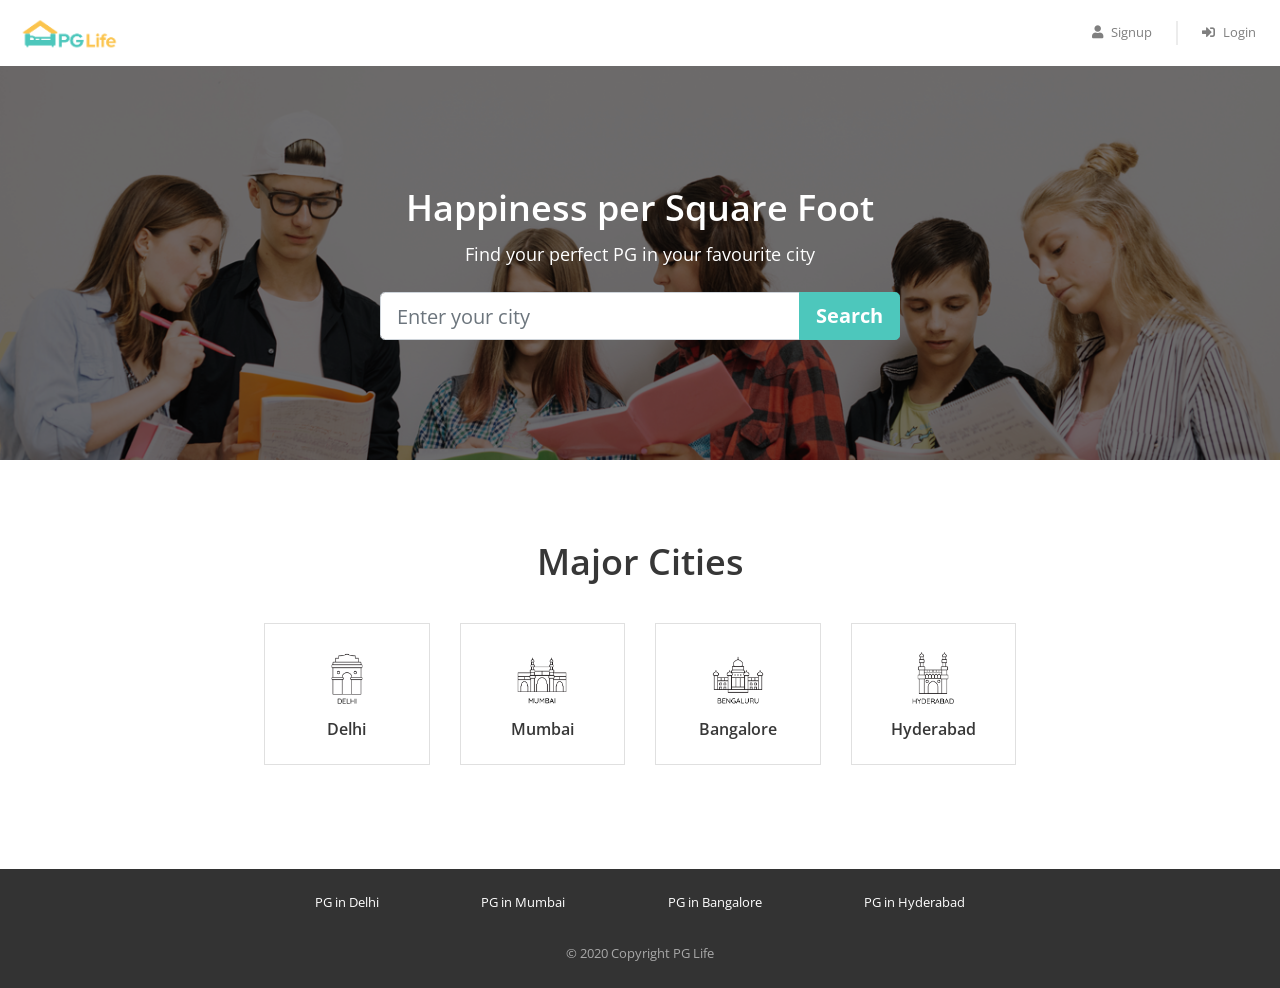
==== index.html @ 8e5e601c "home page added" ====
<!DOCTYPE html>
<html lang="en">

<head>
    <meta name="viewport" content="width=device-width, initial-scale=1">
    <title>PG Life</title>
    <link rel="shortcut icon" href="favicon.ico" type="image/x-icon">
    <link href="css/bootstrap.min.css" rel="stylesheet" />
    <link href="https://use.fontawesome.com/releases/v5.11.2/css/all.css" rel="stylesheet" />
    <link href="https://fonts.googleapis.com/css2?family=Open+Sans:ital,wght@0,300;0,400;0,600;0,700;0,800;1,300;1,400;1,600;1,700;1,800&display=swap" rel="stylesheet" />
    <link href="css/common.css" rel="stylesheet" />
    <link href="css/home.css" rel="stylesheet" />
</head>

<body>

    <div class="header sticky-top">
        <nav class="navbar navbar-expand-md navbar-light">
            <a class="navbar-brand" href="index.html">
                <img src="img/logo.png" />
            </a>
            <button class="navbar-toggler" type="button" data-toggle="collapse" data-target="#my-navbar">
                <span class="navbar-toggler-icon"></span>
            </button>

            <div class="collapse navbar-collapse justify-content-end" id="my-navbar">
                <ul class="navbar-nav">
                    <li class="nav-item">
                        <a class="nav-link" href="#" data-toggle="modal" data-target="#signup-modal">
                            <i class="fas fa-user"></i>Signup
                        </a>
                    </li>
                    <div class="nav-vl"></div>
                    <li class="nav-item">
                        <a class="nav-link" href="#" data-toggle="modal" data-target="#login-modal">
                            <i class="fas fa-sign-in-alt"></i>Login
                        </a>
                    </li>
                </ul>
            </div>
        </nav>
    </div>

    <div class="home-search">
        <div class="container text-center">
            <h1 class="white">Happiness per Square Foot</h1>
            <p class="white">Find your perfect PG in your favourite city</p>

            <form class="search-form mt-4">
                <div class="input-group input-group-lg">
                    <input type="text" class="form-control" placeholder="Enter your city">
                    <div class="input-group-append">
                        <button class="btn btn-primary" type="submit">Search</button>
                    </div>
                </div>
            </form>
        </div>
    </div>

    <div class="page-container">
        <h1 class="text-center">Major Cities</h1>

        <div class="row text-center">
            <div class="col-md-3 col-6 mb-4">
                <div class="city-card">
                    <img src="img/delhi.png" />
                    <h5>Delhi</h5>
                </div>
            </div>

            <div class="col-md-3 col-6 mb-4">
                <div class="city-card">
                    <img src="img/mumbai.png" />
                    <h5>Mumbai</h5>
                </div>
            </div>

            <div class="col-md-3 col-6 mb-4">
                <div class="city-card">
                    <img src="img/bangalore.png" />
                    <h5>Bangalore</h5>
                </div>
            </div>

            <div class="col-md-3 col-6 mb-4">
                <div class="city-card">
                    <img src="img/hyderabad.png" />
                    <h5>Hyderabad</h5>
                </div>
            </div>
        </div>
    </div>

    <div class="modal fade" id="signup-modal" tabindex="-1" role="dialog" aria-labelledby="signup-heading" aria-hidden="true">
        <div class="modal-dialog" role="document">
            <div class="modal-content">
                <div class="modal-header">
                    <h5 class="modal-title" id="signup-heading">Signup with PGLife</h5>
                    <button type="button" class="close" data-dismiss="modal">
                        <span>&times;</span>
                    </button>
                </div>

                <div class="modal-body">
                    <form class="form">
                        <div class="input-group form-group">
                            <div class="input-group-prepend">
                                <span class="input-group-text"><i class="fas fa-user"></i></span>
                            </div>
                            <input type="text" class="form-control" placeholder="Full Name" required>
                        </div>

                        <div class="input-group form-group">
                            <div class="input-group-prepend">
                                <span class="input-group-text"><i class="fas fa-phone-alt"></i></span>
                            </div>
                            <input type="text" class="form-control" placeholder="Phone Number" required>
                        </div>

                        <div class="input-group form-group">
                            <div class="input-group-prepend">
                                <span class="input-group-text"><i class="fas fa-envelope"></i></span>
                            </div>
                            <input type="email" class="form-control" placeholder="Email" required>
                        </div>

                        <div class="input-group form-group">
                            <div class="input-group-prepend">
                                <span class="input-group-text"><i class="fas fa-lock"></i></span>
                            </div>
                            <input type="password" class="form-control" placeholder="Password" required>
                        </div>

                        <div class="form-group">
                            <button type="submit" class="btn btn-block btn-primary">Create Account</button>
                        </div>
                    </form>
                </div>

                <div class="modal-footer">
                    <span>Already have an account?
                        <a href="#" data-dismiss="modal" data-toggle="modal" data-target="#login-modal">Login</a>
                    </span>
                </div>
            </div>
        </div>
    </div>

    <div class="modal fade" id="login-modal" tabindex="-1" role="dialog" aria-hidden="true">
        <div class="modal-dialog modal-dialog-centered">
            <div class="modal-content">
                <div class="modal-header">
                    <h5 class="modal-title">Login with PGLife</h5>
                    <button type="button" class="close" data-dismiss="modal">
                        <span>&times;</span>
                    </button>
                </div>

                <div class="modal-body">
                    <form class="form">
                        <div class="input-group form-group">
                            <div class="input-group-prepend">
                                <span class="input-group-text"><i class="fas fa-user"></i></span>
                            </div>
                            <input type="email" class="form-control" placeholder="Email" required>
                        </div>

                        <div class="input-group form-group">
                            <div class="input-group-prepend">
                                <span class="input-group-text"><i class="fas fa-lock"></i></span>
                            </div>
                            <input type="password" class="form-control" placeholder="Password" required>
                        </div>

                        <div class="form-group">
                            <button type="submit" class="btn btn-block btn-primary">Login</button>
                        </div>
                    </form>
                </div>

                <div class="modal-footer">
                    <span>
                        <a href="#" data-dismiss="modal" data-toggle="modal" data-target="#signup-modal">Click here</a>
                        to register
                    </span>
                </div>
            </div>
        </div>
    </div>

    <div class="footer">
        <div class="page-container footer-container">
            <div class="footer-cities">
                <div class="footer-city"><a href="property_list.html">PG in Delhi</a></div>
                <div class="footer-city"><a href="property_list.html">PG in Mumbai</a></div>
                <div class="footer-city"><a href="property_list.html">PG in Bangalore</a></div>
                <div class="footer-city"><a href="property_list.html">PG in Hyderabad</a></div>
            </div>
            <div class="footer-copyright">© 2020 Copyright PG Life</div>
        </div>
    </div>

    <script src="js/jquery.js"></script>
    <script src="js/bootstrap.min.js"></script>

</body>
</html>
---- css/common.css ----
* {
    box-sizing: border-box;
    font-family: 'Open Sans', sans-serif;
}

body {
    color: #373737;
    font-size: 16px;
    position: relative;
}

h1,
h2,
h3,
h4,
h5,
h6 {
    font-weight: 600;
}

h1 {
    font-size: 36px;
    margin-bottom: 40px;
}

@media (max-width: 768px) {
    h1 {
        font-size: 28px;
    }
}

h3 {
    font-size: 24px;
    margin-bottom: 12px;
}

h5 {
    font-size: 16px;
    margin-bottom: 10px;
}

.btn-primary,
.btn-warning,
.btn-danger {
    color: white;
    font-weight: bold;
}

.input-group .input-group-text i {
    width: 14px;
}

input[type="radio"] {
    position: relative;
    top: 1px;
}

.breadcrumb {
    background-color: #e5e3e8;
    font-size: 13px;
    border-radius: 0px;
    margin-bottom: 0px;
}

.container {
    max-width: 920px;
    padding: 0px 20px;
}

.page-container {
    max-width: 800px;
    padding: 80px 24px;
    margin: auto;
}

@media (max-width: 768px) {
    .page-container {
        padding: 64px 24px;
    }
}

.white {
    color: #ffffff;
}

#loading {
    display: none;
    background-color: #666666;
    background-image: url("../img/progress_spinner.gif");
    background-repeat: no-repeat;
    background-position: center;
    opacity: 0.4;
    position: fixed;
    top: 0px;
    right: 0px;
    width: 100%;
    height: 100%;
    z-index: 10000000;
}

/* Login Modal */
#login-modal .modal-dialog {
    width: 350px;
    margin: auto;
}

.modal-footer {
    background-color: #f4f4f4;
    justify-content: center;
}

/* Header */
.header {
    background-color: white;
    font-size: 13px;
}

.header .navbar .navbar-brand img {
    height: 40px;
}

.header .navbar .nav-item i {
    margin-right: 8px;
}

.header .nav-vl {
    border-left: 2px solid #d6d6d678;
    height: 24px;
    margin: auto 16px;
    display: block;
}

@media(max-width:768px) {
    .header .nav-vl {
        display: none;
    }
}

.header .nav-name {
    font-weight: bold;
    margin: auto 16px;
}

@media(max-width:768px) {
    .header .nav-name {
        margin: 8px 0px
    }
}

/* Footer */
.footer {
    background-color: #333333;
    font-size: 13px;
}

.footer-container {
    padding: 24px;
}

.footer-cities {
    display: flex;
    flex-wrap: wrap;
    justify-content: space-around;
}

.footer-city {
    margin-bottom: 8px;
    text-align: center;
}

@media(max-width:768px) {
    .footer-city {
        width: 100%;
    }
}

.footer-city a {
    color: #ffffff;
}

.footer-copyright {
    color: #a9a9a9;
    text-align: center;
    padding-top: 24px;
}
---- css/home.css ----
.home-search {
    background-image: linear-gradient(rgba(0, 0, 0, 0.55), rgba(0, 0, 0, 0.55)), url("../img/bg.png");
    background-size: cover;
    background-position: center;
    padding: 120px 0;
}

.home-search h1 {
    font-size: 36px;
    margin-bottom: 12px;
}

.home-search p {
    font-size: 18px;
    margin-bottom: 24px;
}

.search-form {
    max-width: 520px;
    margin: auto;
}

.city-card {
    padding: 24px 12px;
    border: 1px solid #e0e0e0;
    cursor: pointer;
    transition: 0.3s;
}

.city-card img {
    height: 60px;
    margin-bottom: 12px;
}

.city-card h5 {
    margin-bottom: 0;
}

.city-card:hover {
    box-shadow: 0 0 12px rgba(0, 0, 0, 0.15);
    transform: translateY(-4px);
}
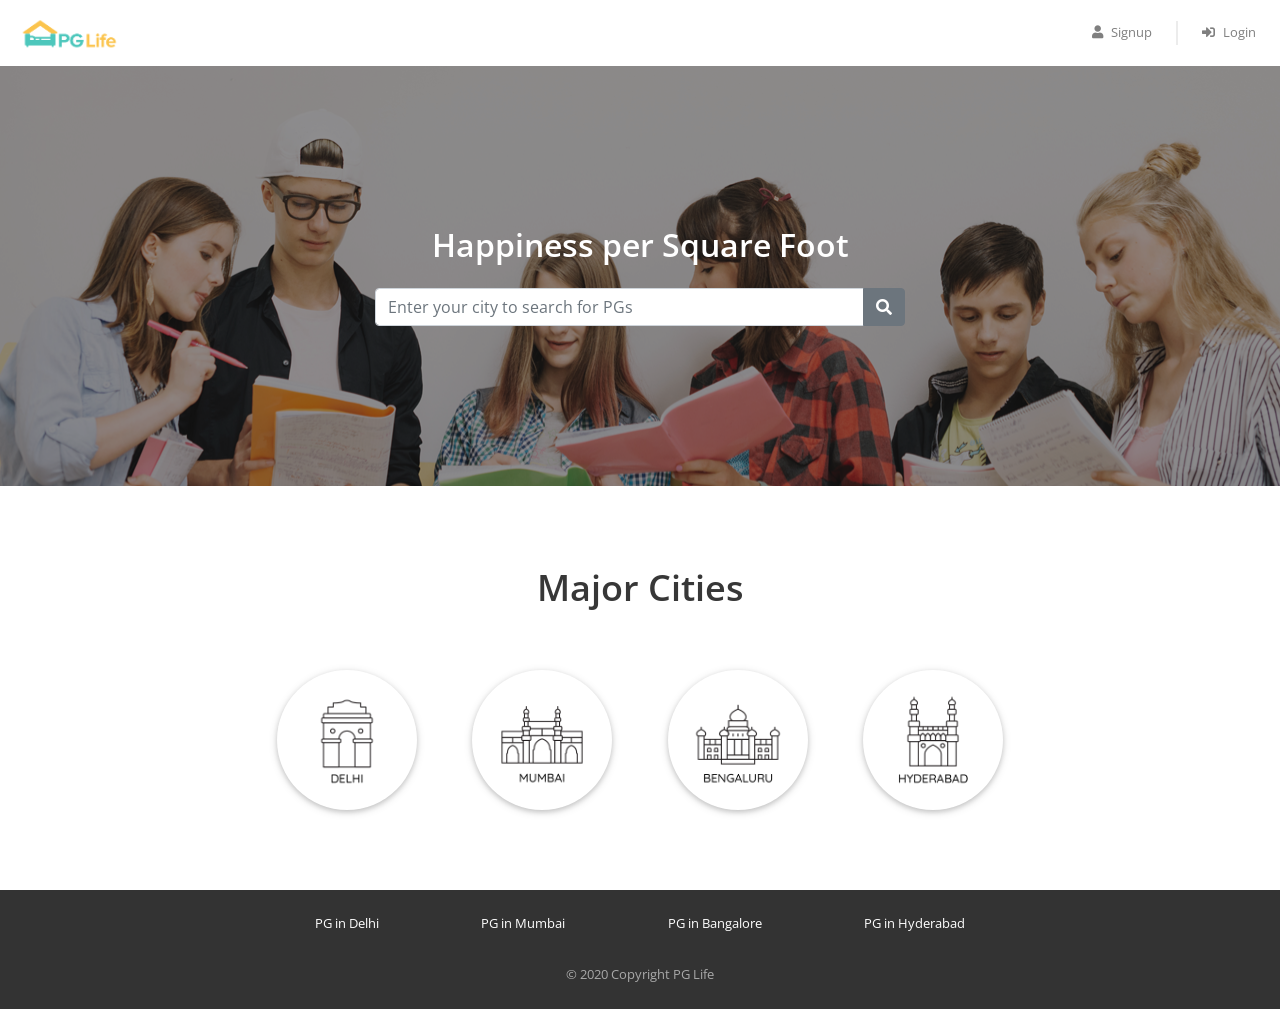
==== commit 1b709563: "home and dashboard updated" ====
--- a/index.html
+++ b/index.html
@@ -3,8 +3,8 @@
 
 <head>
     <meta name="viewport" content="width=device-width, initial-scale=1">
-    <title>PG Life</title>
-    <link rel="shortcut icon" href="favicon.ico" type="image/x-icon">
+    <title>Welcome | PG Life</title>
+
     <link href="css/bootstrap.min.css" rel="stylesheet" />
     <link href="https://use.fontawesome.com/releases/v5.11.2/css/all.css" rel="stylesheet" />
     <link href="https://fonts.googleapis.com/css2?family=Open+Sans:ital,wght@0,300;0,400;0,600;0,700;0,800;1,300;1,400;1,600;1,700;1,800&display=swap" rel="stylesheet" />
@@ -13,7 +13,6 @@
 </head>
 
 <body>
-
     <div class="header sticky-top">
         <nav class="navbar navbar-expand-md navbar-light">
             <a class="navbar-brand" href="index.html">
@@ -41,52 +40,59 @@
         </nav>
     </div>
 
-    <div class="home-search">
-        <div class="container text-center">
-            <h1 class="white">Happiness per Square Foot</h1>
-            <p class="white">Find your perfect PG in your favourite city</p>
-
-            <form class="search-form mt-4">
-                <div class="input-group input-group-lg">
-                    <input type="text" class="form-control" placeholder="Enter your city">
-                    <div class="input-group-append">
-                        <button class="btn btn-primary" type="submit">Search</button>
-                    </div>
-                </div>
-            </form>
-        </div>
+    <div id="loading">
+    </div>
+
+    <div class="banner-container">
+        <h2 class="white pb-3">Happiness per Square Foot</h2>
+
+        <form id="search-form">
+            <div class="input-group city-search">
+                <input type="text" class="form-control input-city" id='city' name='city' placeholder="Enter your city to search for PGs" />
+                <div class="input-group-append">
+                    <button type="submit" class="btn btn-secondary">
+                        <i class="fa fa-search"></i>
+                    </button>
+                </div>
+            </div>
+        </form>
     </div>
 
     <div class="page-container">
-        <h1 class="text-center">Major Cities</h1>
-
-        <div class="row text-center">
-            <div class="col-md-3 col-6 mb-4">
-                <div class="city-card">
-                    <img src="img/delhi.png" />
-                    <h5>Delhi</h5>
-                </div>
-            </div>
-
-            <div class="col-md-3 col-6 mb-4">
-                <div class="city-card">
-                    <img src="img/mumbai.png" />
-                    <h5>Mumbai</h5>
-                </div>
-            </div>
-
-            <div class="col-md-3 col-6 mb-4">
-                <div class="city-card">
-                    <img src="img/bangalore.png" />
-                    <h5>Bangalore</h5>
-                </div>
-            </div>
-
-            <div class="col-md-3 col-6 mb-4">
-                <div class="city-card">
-                    <img src="img/hyderabad.png" />
-                    <h5>Hyderabad</h5>
-                </div>
+        <h1 class="city-heading">
+            Major Cities
+        </h1>
+        <div class="row">
+            <div class="city-card-container col-md">
+                <a href="property_list.html">
+                    <div class="city-card rounded-circle">
+                        <img src="img/delhi.png" class="city-img" />
+                    </div>
+                </a>
+            </div>
+
+            <div class="city-card-container col-md">
+                <a href="property_list.html">
+                    <div class="city-card rounded-circle">
+                        <img src="img/mumbai.png" class="city-img" />
+                    </div>
+                </a>
+            </div>
+
+            <div class="city-card-container col-md">
+                <a href="property_list.html">
+                    <div class="city-card rounded-circle">
+                        <img src="img/bangalore.png" class="city-img" />
+                    </div>
+                </a>
+            </div>
+
+            <div class="city-card-container col-md">
+                <a href="property_list.html">
+                    <div class="city-card rounded-circle">
+                        <img src="img/hyderabad.png" class="city-img" />
+                    </div>
+                </a>
             </div>
         </div>
     </div>
@@ -96,39 +102,67 @@
             <div class="modal-content">
                 <div class="modal-header">
                     <h5 class="modal-title" id="signup-heading">Signup with PGLife</h5>
-                    <button type="button" class="close" data-dismiss="modal">
-                        <span>&times;</span>
+                    <button type="button" class="close" data-dismiss="modal" aria-label="Close">
+                        <span aria-hidden="true">&times;</span>
                     </button>
                 </div>
 
                 <div class="modal-body">
-                    <form class="form">
-                        <div class="input-group form-group">
-                            <div class="input-group-prepend">
-                                <span class="input-group-text"><i class="fas fa-user"></i></span>
-                            </div>
-                            <input type="text" class="form-control" placeholder="Full Name" required>
-                        </div>
-
-                        <div class="input-group form-group">
-                            <div class="input-group-prepend">
-                                <span class="input-group-text"><i class="fas fa-phone-alt"></i></span>
-                            </div>
-                            <input type="text" class="form-control" placeholder="Phone Number" required>
-                        </div>
-
-                        <div class="input-group form-group">
-                            <div class="input-group-prepend">
-                                <span class="input-group-text"><i class="fas fa-envelope"></i></span>
-                            </div>
-                            <input type="email" class="form-control" placeholder="Email" required>
-                        </div>
-
-                        <div class="input-group form-group">
-                            <div class="input-group-prepend">
-                                <span class="input-group-text"><i class="fas fa-lock"></i></span>
-                            </div>
-                            <input type="password" class="form-control" placeholder="Password" required>
+                    <form id="signup-form" class="form" role="form">
+                        <div class="input-group form-group">
+                            <div class="input-group-prepend">
+                                <span class="input-group-text">
+                                    <i class="fas fa-user"></i>
+                                </span>
+                            </div>
+                            <input type="text" class="form-control" name="full_name" placeholder="Full Name" maxlength="30" required>
+                        </div>
+
+                        <div class="input-group form-group">
+                            <div class="input-group-prepend">
+                                <span class="input-group-text">
+                                    <i class="fas fa-phone-alt"></i>
+                                </span>
+                            </div>
+                            <input type="text" class="form-control" name="phone" placeholder="Phone Number" maxlength="10" minlength="10" required>
+                        </div>
+
+                        <div class="input-group form-group">
+                            <div class="input-group-prepend">
+                                <span class="input-group-text">
+                                    <i class="fas fa-envelope"></i>
+                                </span>
+                            </div>
+                            <input type="email" class="form-control" name="email" placeholder="Email" required>
+                        </div>
+
+                        <div class="input-group form-group">
+                            <div class="input-group-prepend">
+                                <span class="input-group-text">
+                                    <i class="fas fa-lock"></i>
+                                </span>
+                            </div>
+                            <input type="password" class="form-control" name="password" placeholder="Password" minlength="6" required>
+                        </div>
+
+                        <div class="input-group form-group">
+                            <div class="input-group-prepend">
+                                <span class="input-group-text">
+                                    <i class="fas fa-university"></i>
+                                </span>
+                            </div>
+                            <input type="text" class="form-control" name="college_name" placeholder="College Name" maxlength="150" required>
+                        </div>
+
+                        <div class="form-group">
+                            <span>I'm a</span>
+                            <input type="radio" class="ml-3" id="gender-male" name="gender" value="male" /> Male
+                            <label for="gender-male">
+                            </label>
+                            <input type="radio" class="ml-3" id="gender-female" name="gender" value="female" />
+                            <label for="gender-female">
+                                Female
+                            </label>
                         </div>
 
                         <div class="form-group">
@@ -146,30 +180,34 @@
         </div>
     </div>
 
-    <div class="modal fade" id="login-modal" tabindex="-1" role="dialog" aria-hidden="true">
-        <div class="modal-dialog modal-dialog-centered">
+    <div class="modal fade" id="login-modal" tabindex="-1" role="dialog" aria-labelledby="login-heading" aria-hidden="true">
+        <div class="modal-dialog modal-dialog-centered" role="document">
             <div class="modal-content">
                 <div class="modal-header">
-                    <h5 class="modal-title">Login with PGLife</h5>
-                    <button type="button" class="close" data-dismiss="modal">
-                        <span>&times;</span>
+                    <h5 class="modal-title" id="login-heading">Login with PGLife</h5>
+                    <button type="button" class="close" data-dismiss="modal" aria-label="Close">
+                        <span aria-hidden="true">&times;</span>
                     </button>
                 </div>
 
                 <div class="modal-body">
-                    <form class="form">
-                        <div class="input-group form-group">
-                            <div class="input-group-prepend">
-                                <span class="input-group-text"><i class="fas fa-user"></i></span>
-                            </div>
-                            <input type="email" class="form-control" placeholder="Email" required>
-                        </div>
-
-                        <div class="input-group form-group">
-                            <div class="input-group-prepend">
-                                <span class="input-group-text"><i class="fas fa-lock"></i></span>
-                            </div>
-                            <input type="password" class="form-control" placeholder="Password" required>
+                    <form id="login-form" class="form" role="form">
+                        <div class="input-group form-group">
+                            <div class="input-group-prepend">
+                                <span class="input-group-text">
+                                    <i class="fas fa-user"></i>
+                                </span>
+                            </div>
+                            <input type="email" class="form-control" name="email" placeholder="Email" required>
+                        </div>
+
+                        <div class="input-group form-group">
+                            <div class="input-group-prepend">
+                                <span class="input-group-text">
+                                    <i class="fas fa-lock"></i>
+                                </span>
+                            </div>
+                            <input type="password" class="form-control" name="password" placeholder="Password" minlength="6" required>
                         </div>
 
                         <div class="form-group">
@@ -181,7 +219,7 @@
                 <div class="modal-footer">
                     <span>
                         <a href="#" data-dismiss="modal" data-toggle="modal" data-target="#signup-modal">Click here</a>
-                        to register
+                        to register a new account
                     </span>
                 </div>
             </div>
@@ -191,17 +229,25 @@
     <div class="footer">
         <div class="page-container footer-container">
             <div class="footer-cities">
-                <div class="footer-city"><a href="property_list.html">PG in Delhi</a></div>
-                <div class="footer-city"><a href="property_list.html">PG in Mumbai</a></div>
-                <div class="footer-city"><a href="property_list.html">PG in Bangalore</a></div>
-                <div class="footer-city"><a href="property_list.html">PG in Hyderabad</a></div>
-            </div>
-            <div class="footer-copyright">© 2020 Copyright PG Life</div>
-        </div>
-    </div>
-
-    <script src="js/jquery.js"></script>
-    <script src="js/bootstrap.min.js"></script>
-
+                <div class="footer-city">
+                    <a href="property_list.html">PG in Delhi</a>
+                </div>
+                <div class="footer-city">
+                    <a href="property_list.html">PG in Mumbai</a>
+                </div>
+                <div class="footer-city">
+                    <a href="property_list.html">PG in Bangalore</a>
+                </div>
+                <div class="footer-city">
+                    <a href="property_list.html">PG in Hyderabad</a>
+                </div>
+            </div>
+            <div class="footer-copyright">© 2020 Copyright PG Life </div>
+        </div>
+    </div>
+
+    <script type="text/javascript" src="js/jquery.js"></script>
+    <script type="text/javascript" src="js/bootstrap.min.js"></script>
 </body>
+
 </html>
--- a/css/home.css
+++ b/css/home.css
@@ -1,42 +1,45 @@
-.home-search {
-    background-image: linear-gradient(rgba(0, 0, 0, 0.55), rgba(0, 0, 0, 0.55)), url("../img/bg.png");
-    background-size: cover;
-    background-position: center;
-    padding: 120px 0;
+.banner-container {
+    background-image: url("../img/bg.png");
+    background-attachment: fixed;
+    box-shadow: inset 0 0 0 2000px #1c1c1c7a;
+    text-align: center;
+    padding: 160px 15px;
 }
 
-.home-search h1 {
-    font-size: 36px;
-    margin-bottom: 12px;
+@media (max-width: 768px) {
+    .banner-container {
+        padding: 100px 15px;
+    }
 }
 
-.home-search p {
-    font-size: 18px;
-    margin-bottom: 24px;
+.city-search {
+    max-width: 530px;
+    margin: auto;
+    position: relative;
 }
 
-.search-form {
-    max-width: 520px;
-    margin: auto;
+.city-heading {
+    text-align: center;
+}
+
+.city-card-container {
+    text-align: center;
+    margin-top: 20px;
 }
 
 .city-card {
-    padding: 24px 12px;
-    border: 1px solid #e0e0e0;
-    cursor: pointer;
-    transition: 0.3s;
+    background-color: #ffffff;
+    box-shadow: 0 2px 5px 0 rgba(0, 0, 0, 0.16), 0 2px 10px 0 rgba(0, 0, 0, 0.12);
+    display: inline-block;
+    padding: 20px;
 }
 
-.city-card img {
-    height: 60px;
-    margin-bottom: 12px;
+.city-card:focus,
+.city-card:hover {
+    box-shadow: 0 5px 11px 0 rgba(0, 0, 0, 0.18), 0 4px 15px 0 rgba(0, 0, 0, 0.15);
 }
 
-.city-card h5 {
-    margin-bottom: 0;
-}
-
-.city-card:hover {
-    box-shadow: 0 0 12px rgba(0, 0, 0, 0.15);
-    transform: translateY(-4px);
-}
+.city-img {
+    height: 100px;
+    width: 100px;
+}
